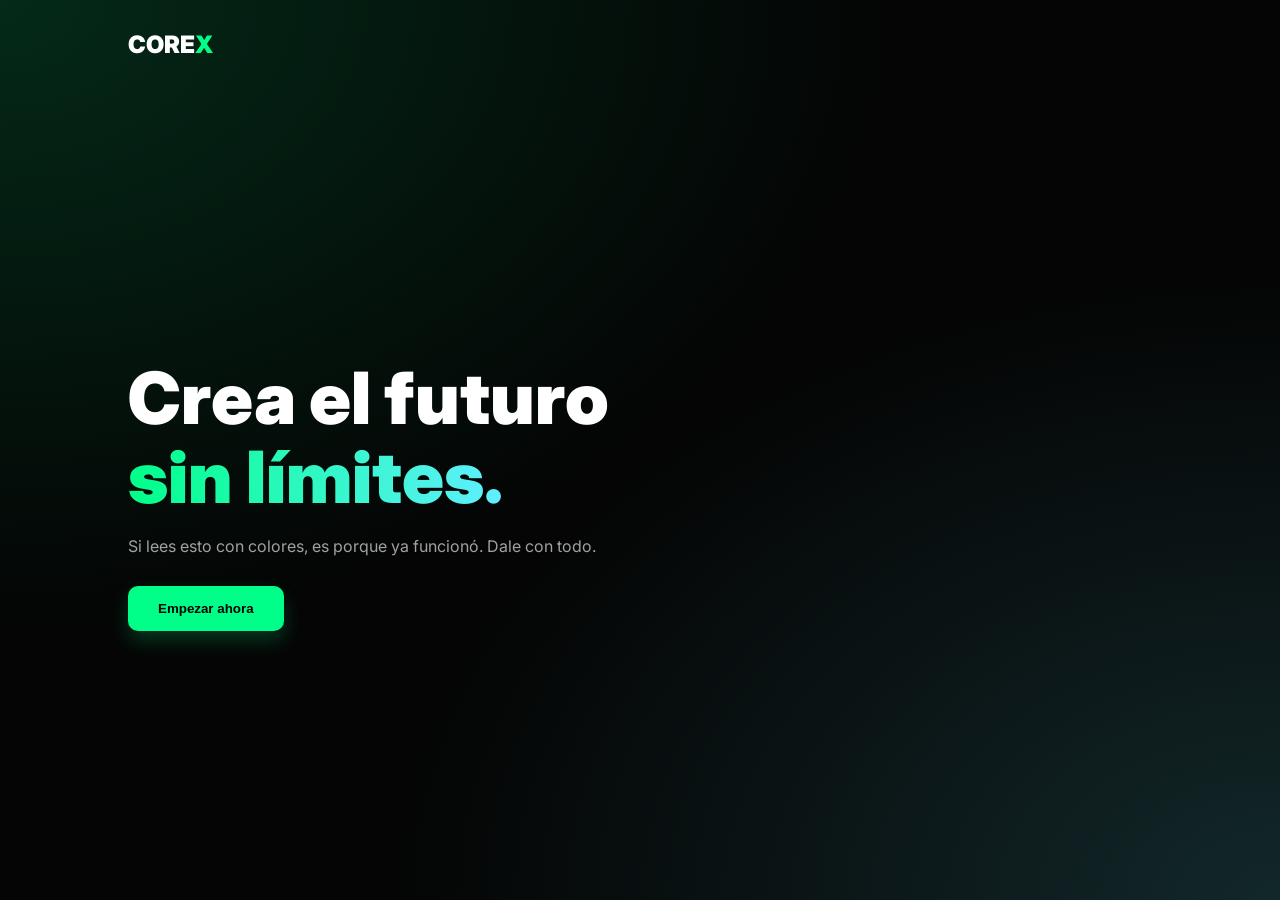
==== index.html @ 579215d2 "primer commit" ====
<!DOCTYPE html>
<html lang="es">
<head>
    <meta charset="UTF-8">
    <meta name="viewport" content="width=device-width, initial-scale=1.0">
    <title>Interface Pro - Fixed</title>
    <link href="https://fonts.googleapis.com/css2?family=Inter:wght@400;700;900&display=swap" rel="stylesheet">
    <style>
        /* CSS INTEGRADO PARA QUE NO TE FALLES */
        :root {
            --bg-dark: #050505;
            --accent: #00ff88;
            --accent-alt: #60efff;
            --text-main: #ffffff;
            --text-dim: #a1a1a1;
        }

        * { margin: 0; padding: 0; box-sizing: border-box; }

        body {
            font-family: 'Inter', sans-serif;
            background-color: var(--bg-dark);
            color: var(--text-main);
            overflow-x: hidden;
            display: flex;
            flex-direction: column;
            min-height: 100vh;
        }

        .mesh-gradient {
            position: fixed;
            top: 0; left: 0; width: 100%; height: 100%;
            z-index: -1;
            background: 
                radial-gradient(at 0% 0%, rgba(0, 255, 136, 0.15) 0px, transparent 50%),
                radial-gradient(at 100% 100%, rgba(96, 239, 255, 0.15) 0px, transparent 50%);
        }

        nav {
            display: flex;
            justify-content: space-between;
            padding: 30px 10%;
            align-items: center;
        }

        .logo { font-weight: 900; font-size: 1.5rem; }
        .logo span { color: var(--accent); }

        .hero {
            flex: 1;
            display: flex;
            align-items: center;
            padding: 0 10%;
        }

        .hero-content { max-width: 700px; }

        h1 {
            font-size: clamp(2.5rem, 7vw, 4.5rem);
            font-weight: 900;
            line-height: 1.1;
            margin-bottom: 20px;
        }

        .text-gradient {
            background: linear-gradient(90deg, var(--accent), var(--accent-alt));
            -webkit-background-clip: text;
            -webkit-text-fill-color: transparent;
        }

        .primary-btn {
            background: var(--accent);
            color: #000;
            border: none;
            padding: 15px 30px;
            border-radius: 10px;
            font-weight: 700;
            cursor: pointer;
            box-shadow: 0 10px 20px rgba(0, 255, 136, 0.2);
        }
    </style>
</head>
<body>
    <div class="mesh-gradient"></div>
    <nav>
        <div class="logo">CORE<span>X</span></div>
    </nav>
    <main class="hero">
        <div class="hero-content">
            <h1>Crea el futuro <br> <span class="text-gradient">sin límites.</span></h1>
            <p style="color: var(--text-dim); margin-bottom: 30px;">Si lees esto con colores, es porque ya funcionó. Dale con todo.</p>
            <button class="primary-btn">Empezar ahora</button>
        </div>
    </main>
</body>
</html>
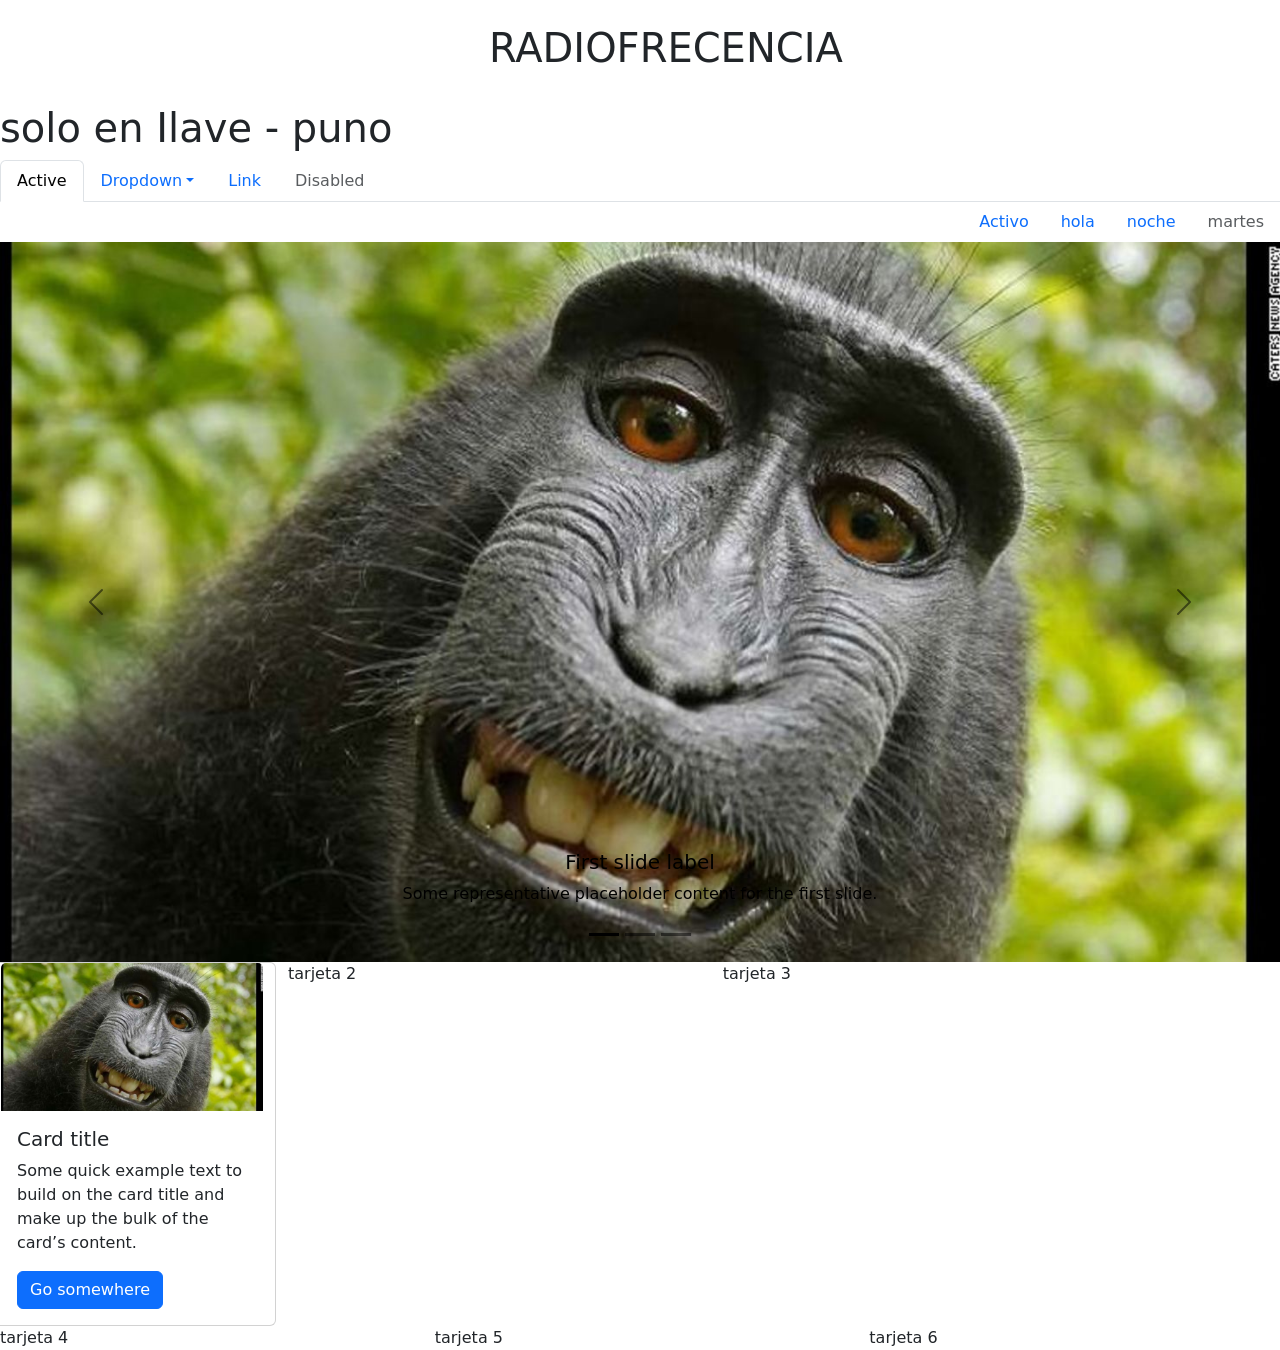
==== commit d21f2095: "Actualizando archivos del proyecto" ====
--- a/index.html
+++ b/index.html
@@ -1,96 +1,162 @@
 <!DOCTYPE html>
-<html lang="es">
+<html lang="en">
 <head>
     <meta charset="UTF-8">
     <meta name="viewport" content="width=device-width, initial-scale=1.0">
-    <title>Interface Pro - Fixed</title>
-    <link href="https://fonts.googleapis.com/css2?family=Inter:wght@400;700;900&display=swap" rel="stylesheet">
-    <style>
-        /* CSS INTEGRADO PARA QUE NO TE FALLES */
-        :root {
-            --bg-dark: #050505;
-            --accent: #00ff88;
-            --accent-alt: #60efff;
-            --text-main: #ffffff;
-            --text-dim: #a1a1a1;
-        }
+    <title>RADIOFRECENCIA</title>
 
-        * { margin: 0; padding: 0; box-sizing: border-box; }
 
-        body {
-            font-family: 'Inter', sans-serif;
-            background-color: var(--bg-dark);
-            color: var(--text-main);
-            overflow-x: hidden;
-            display: flex;
-            flex-direction: column;
-            min-height: 100vh;
-        }
 
-        .mesh-gradient {
-            position: fixed;
-            top: 0; left: 0; width: 100%; height: 100%;
-            z-index: -1;
-            background: 
-                radial-gradient(at 0% 0%, rgba(0, 255, 136, 0.15) 0px, transparent 50%),
-                radial-gradient(at 100% 100%, rgba(96, 239, 255, 0.15) 0px, transparent 50%);
-        }
+     <!-- Bootstrap CSS (desde CDN) LINK DE BOOSTRAP -->
+     <link href="https://cdn.jsdelivr.net/npm/bootstrap@5.3.3/dist/css/bootstrap.min.css" rel="stylesheet">
 
-        nav {
-            display: flex;
-            justify-content: space-between;
-            padding: 30px 10%;
-            align-items: center;
-        }
+     <!-- Tu JS propio -->
+    <script src="script.js"></script>
 
-        .logo { font-weight: 900; font-size: 1.5rem; }
-        .logo span { color: var(--accent); }
 
-        .hero {
-            flex: 1;
-            display: flex;
-            align-items: center;
-            padding: 0 10%;
-        }
+     <!-- MI LINK PARA CONECTAR CON CSS -->
+     <link rel="stylesheet" href="style.css">
 
-        .hero-content { max-width: 700px; }
 
-        h1 {
-            font-size: clamp(2.5rem, 7vw, 4.5rem);
-            font-weight: 900;
-            line-height: 1.1;
-            margin-bottom: 20px;
-        }
 
-        .text-gradient {
-            background: linear-gradient(90deg, var(--accent), var(--accent-alt));
-            -webkit-background-clip: text;
-            -webkit-text-fill-color: transparent;
-        }
+    <!--TRABAJAMOS CON BOOSTRAP-->
+</head>
 
-        .primary-btn {
-            background: var(--accent);
-            color: #000;
-            border: none;
-            padding: 15px 30px;
-            border-radius: 10px;
-            font-weight: 700;
-            cursor: pointer;
-            box-shadow: 0 10px 20px rgba(0, 255, 136, 0.2);
-        }
-    </style>
-</head>
+<!-- EMPEZAMOS CON EL CUERPO DE LA PANA-->
 <body>
-    <div class="mesh-gradient"></div>
-    <nav>
-        <div class="logo">CORE<span>X</span></div>
-    </nav>
-    <main class="hero">
-        <div class="hero-content">
-            <h1>Crea el futuro <br> <span class="text-gradient">sin límites.</span></h1>
-            <p style="color: var(--text-dim); margin-bottom: 30px;">Si lees esto con colores, es porque ya funcionó. Dale con todo.</p>
-            <button class="primary-btn">Empezar ahora</button>
-        </div>
-    </main>
+    <!-- ESTE ES EL LINK DEL CARRUCEL PARA CONECTAR EL JS CON BOOSTRAP-->
+
+    <script src="https://cdn.jsdelivr.net/npm/bootstrap@5.3.3/dist/js/bootstrap.bundle.min.js"></script>
+
+    <div class="mx-auto p-4" style="width: 350px;">
+  <h1>RADIOFRECENCIA</h1>
+</div>
+    <!-- EL SUBTITULO - IZQUIERDA-->
+  <div class="mx-auto p-8s" style="width: 1400px;">
+  <h1>solo en Ilave - puno</h1>
+</div>
+    
+    
+    
+<!--BARRA DE NAVECION (COMPONENETES - BOOSTTRAP)-->
+   <ul class="nav nav-tabs">
+  <li class="nav-item">
+    <a class="nav-link active" aria-current="page" href="#">Active</a>
+  </li>
+  <li class="nav-item dropdown">
+    <a class="nav-link dropdown-toggle" data-bs-toggle="dropdown" href="#" role="button" aria-expanded="false">Dropdown</a>
+    <ul class="dropdown-menu">
+      <li><a class="dropdown-item" href="#">Action</a></li>
+      <li><a class="dropdown-item" href="#">Another action</a></li>
+      <li><a class="dropdown-item" href="#">Something else here</a></li>
+      <li><hr class="dropdown-divider"></li>
+      <li><a class="dropdown-item" href="#">Separated link</a></li>
+    </ul>
+  </li>
+  <li class="nav-item">
+    <a class="nav-link" href="#">Link</a>
+  </li>
+  <li class="nav-item">
+    <a class="nav-link disabled" aria-disabled="true">Disabled</a>
+  </li>
+</ul>
+<!--Alineado a la derecha con .justify-content-end:-->
+
+<ul class="nav justify-content-end">
+  <li class="nav-item">
+    <a class="nav-link active" aria-current="page" href="#">Activo</a>
+  </li>
+  <li class="nav-item">
+    <a class="nav-link" href="#">hola</a>
+  </li>
+  <li class="nav-item">
+    <a class="nav-link" href="#">noche</a>
+  </li>
+  <li class="nav-item">
+    <a class="nav-link disabled" aria-disabled="true">martes</a>
+  </li>
+</ul>
+
+
+<!--barra del carrucel-->
+<div id="carouselExampleDark" class="carousel carousel-dark slide">
+  <div class="carousel-indicators">
+    <button type="button" data-bs-target="#carouselExampleDark" data-bs-slide-to="0" class="active" aria-current="true" aria-label="Slide 1"></button>
+    <button type="button" data-bs-target="#carouselExampleDark" data-bs-slide-to="1" aria-label="Slide 2"></button>
+    <button type="button" data-bs-target="#carouselExampleDark" data-bs-slide-to="2" aria-label="Slide 3"></button>
+  </div>
+  <div class="carousel-inner">
+    <div class="carousel-item active" data-bs-interval="10000">
+      <img src="img/ft1.jpeg" class="d-block w-100" alt="...">
+      <div class="carousel-caption d-none d-md-block">
+        <h5>First slide label</h5>
+        <p>Some representative placeholder content for the first slide.</p>
+      </div>
+    </div>
+    <div class="carousel-item" data-bs-interval="2000">
+      <img src="img/ft2.jpg" class="d-block w-100" alt="...">
+      <div class="carousel-caption d-none d-md-block">
+        <h5>Second slide label</h5>
+        <p>Some representative placeholder content for the second slide.</p>
+      </div>
+    </div>
+    <div class="carousel-item">
+      <img src="img/ft3.jpg" class="d-block w-100" alt="...">
+      <div class="carousel-caption d-none d-md-block">
+        <h5>Third slide label</h5>
+        <p>Some representative placeholder content for the third slide.</p>
+      </div>
+    </div>
+  </div>
+  <button class="carousel-control-prev" type="button" data-bs-target="#carouselExampleDark" data-bs-slide="prev">
+    <span class="carousel-control-prev-icon" aria-hidden="true"></span>
+    <span class="visually-hidden">Previous</span>
+  </button>
+  <button class="carousel-control-next" type="button" data-bs-target="#carouselExampleDark" data-bs-slide="next">
+    <span class="carousel-control-next-icon" aria-hidden="true"></span>
+    <span class="visually-hidden">Next</span>
+  </button>
+</div>
+
+
+
+
+
+
+<!-- FILA 1 -->
+ <!-- PRIMER CUADRO 1-->
+<div class="row">
+    <div class="card" style="width: 18rem;">
+  <img src="img/ft1.jpeg" class="card-img-top" alt="...">
+  <div class="card-body">
+    <h5 class="card-title">Card title</h5>
+    <p class="card-text">Some quick example text to build on the card title and make up the bulk of the card’s content.</p>
+    <a href="#" class="btn btn-primary">Go somewhere</a>
+  </div>
+</div>
+
+<!-- SENDO CUADRO 2-->
+    <div class="col-4"> tarjeta 2 </div>
+
+    <!-- TERCER CUADRO 3-->
+    <div class="col-4"> tarjeta 3 </div>
+</div>
+
+<!-- FILA 2 -->
+<div class="row">
+    <!-- CUARTO CUADRO 4-->
+    <div class="col-4"> tarjeta 4 </div>
+    <!-- QUINTO CUADRO 5-->
+    <div class="col-4"> tarjeta 5 </div>
+    <!-- SEXTO CUADRO 6-->
+    <div class="col-4"> tarjeta 6 </div>
+</div>
+
+
+
+
+
 </body>
-</html>+</html>
+
+
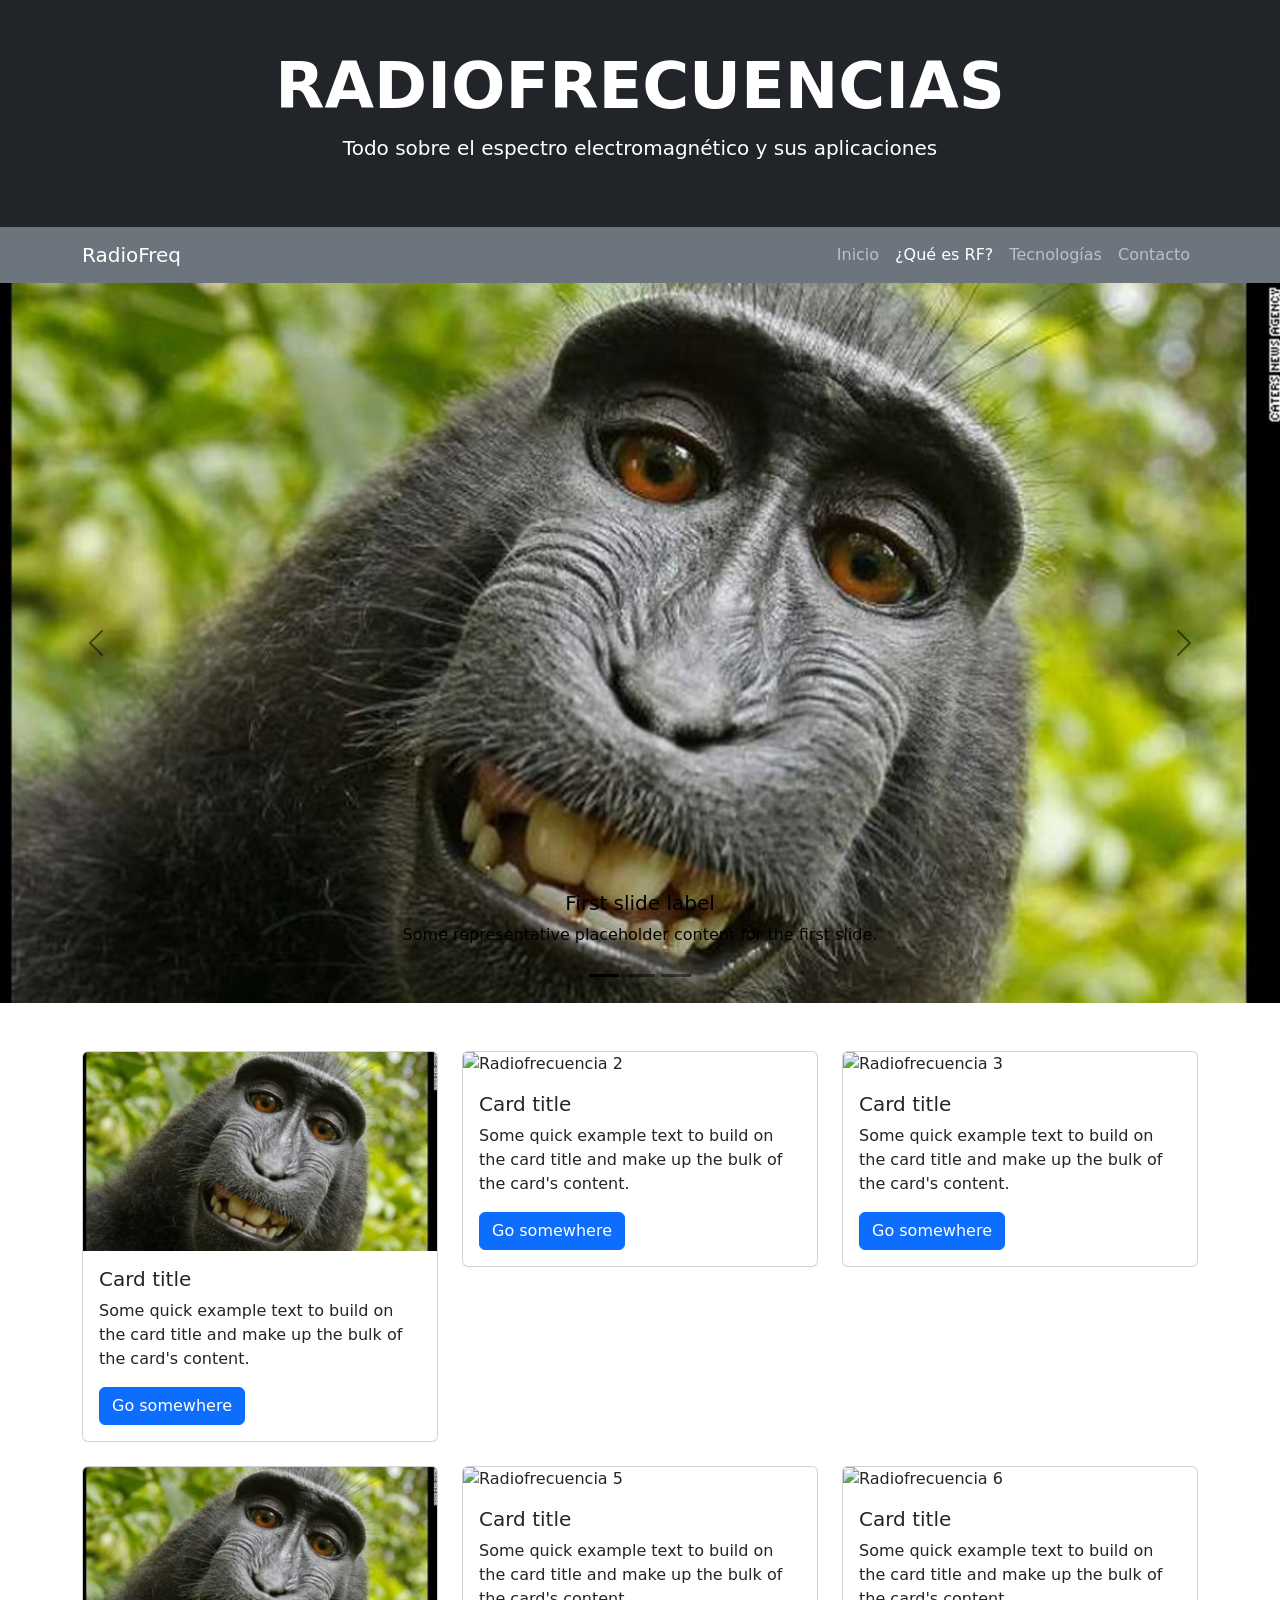
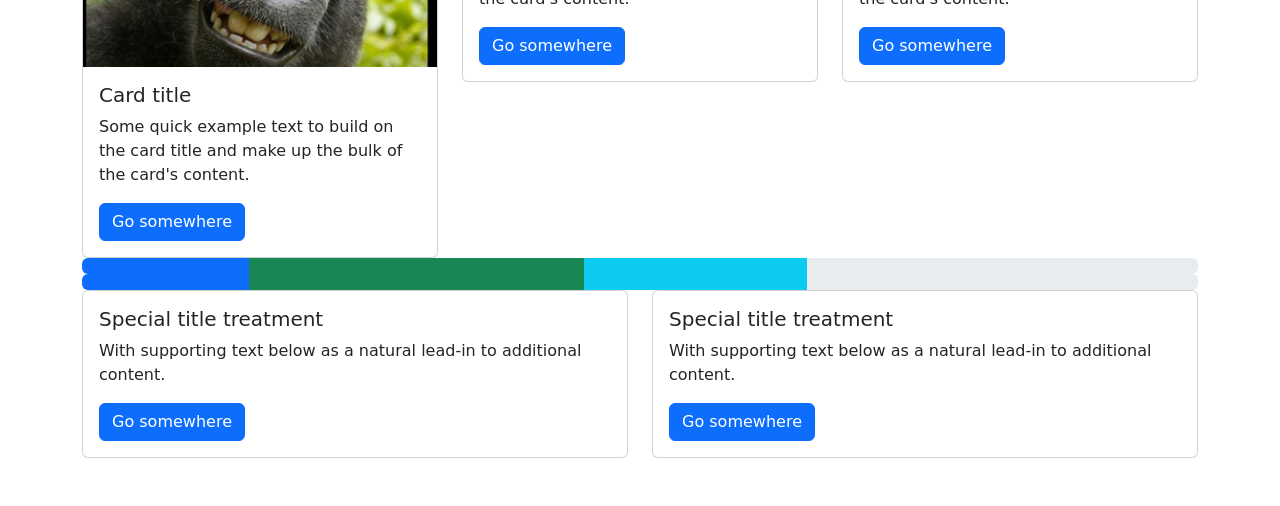
==== commit 9f83bb10: "Actualizando archivos del proyecto" ====
--- a/index.html
+++ b/index.html
@@ -6,6 +6,7 @@
     <title>RADIOFRECENCIA</title>
 
 
+     
 
      <!-- Bootstrap CSS (desde CDN) LINK DE BOOSTRAP -->
      <link href="https://cdn.jsdelivr.net/npm/bootstrap@5.3.3/dist/css/bootstrap.min.css" rel="stylesheet">
@@ -19,63 +20,43 @@
 
 
 
+
+
     <!--TRABAJAMOS CON BOOSTRAP-->
-</head>
+</head> 
 
 <!-- EMPEZAMOS CON EL CUERPO DE LA PANA-->
 <body>
+
+
+
+   
+
+    
     <!-- ESTE ES EL LINK DEL CARRUCEL PARA CONECTAR EL JS CON BOOSTRAP-->
 
     <script src="https://cdn.jsdelivr.net/npm/bootstrap@5.3.3/dist/js/bootstrap.bundle.min.js"></script>
 
-    <div class="mx-auto p-4" style="width: 350px;">
-  <h1>RADIOFRECENCIA</h1>
-</div>
-    <!-- EL SUBTITULO - IZQUIERDA-->
-  <div class="mx-auto p-8s" style="width: 1400px;">
-  <h1>solo en Ilave - puno</h1>
-</div>
-    
-    
-    
-<!--BARRA DE NAVECION (COMPONENETES - BOOSTTRAP)-->
-   <ul class="nav nav-tabs">
-  <li class="nav-item">
-    <a class="nav-link active" aria-current="page" href="#">Active</a>
-  </li>
-  <li class="nav-item dropdown">
-    <a class="nav-link dropdown-toggle" data-bs-toggle="dropdown" href="#" role="button" aria-expanded="false">Dropdown</a>
-    <ul class="dropdown-menu">
-      <li><a class="dropdown-item" href="#">Action</a></li>
-      <li><a class="dropdown-item" href="#">Another action</a></li>
-      <li><a class="dropdown-item" href="#">Something else here</a></li>
-      <li><hr class="dropdown-divider"></li>
-      <li><a class="dropdown-item" href="#">Separated link</a></li>
-    </ul>
-  </li>
-  <li class="nav-item">
-    <a class="nav-link" href="#">Link</a>
-  </li>
-  <li class="nav-item">
-    <a class="nav-link disabled" aria-disabled="true">Disabled</a>
-  </li>
-</ul>
-<!--Alineado a la derecha con .justify-content-end:-->
-
-<ul class="nav justify-content-end">
-  <li class="nav-item">
-    <a class="nav-link active" aria-current="page" href="#">Activo</a>
-  </li>
-  <li class="nav-item">
-    <a class="nav-link" href="#">hola</a>
-  </li>
-  <li class="nav-item">
-    <a class="nav-link" href="#">noche</a>
-  </li>
-  <li class="nav-item">
-    <a class="nav-link disabled" aria-disabled="true">martes</a>
-  </li>
-</ul>
+   <!-- CABECERA - TITULO-->
+<div class="bg-dark text-white text-center py-5">
+    <h1 class="display-3 fw-bold">RADIOFRECUENCIAS</h1>
+    <p class="lead">Todo sobre el espectro electromagnético y sus aplicaciones</p>
+</div>
+
+<!-- NAVBAR -->
+    <nav class="navbar navbar-expand-lg navbar-dark bg-secondary">
+        <div class="container">
+            <a class="navbar-brand" href="#">RadioFreq</a>
+            <div class="collapse navbar-collapse">
+                <ul class="navbar-nav ms-auto">
+                    <li class="nav-item"><a class="nav-link" href="index.html">Inicio</a></li>
+                    <li class="nav-item"><a class="nav-link active" href="quees.html">¿Qué es RF?</a></li>
+                    <li class="nav-item"><a class="nav-link" href="tecnologias.html">Tecnologías</a></li>
+                    <li class="nav-item"><a class="nav-link" href="contacto.html">Contacto</a></li>
+                </ul>
+            </div>
+        </div>
+    </nav>
 
 
 <!--barra del carrucel-->
@@ -124,34 +105,142 @@
 
 
 <!-- FILA 1 -->
- <!-- PRIMER CUADRO 1-->
-<div class="row">
-    <div class="card" style="width: 18rem;">
-  <img src="img/ft1.jpeg" class="card-img-top" alt="...">
-  <div class="card-body">
-    <h5 class="card-title">Card title</h5>
-    <p class="card-text">Some quick example text to build on the card title and make up the bulk of the card’s content.</p>
-    <a href="#" class="btn btn-primary">Go somewhere</a>
-  </div>
-</div>
-
-<!-- SENDO CUADRO 2-->
-    <div class="col-4"> tarjeta 2 </div>
-
-    <!-- TERCER CUADRO 3-->
-    <div class="col-4"> tarjeta 3 </div>
-</div>
-
-<!-- FILA 2 -->
-<div class="row">
-    <!-- CUARTO CUADRO 4-->
-    <div class="col-4"> tarjeta 4 </div>
-    <!-- QUINTO CUADRO 5-->
-    <div class="col-4"> tarjeta 5 </div>
-    <!-- SEXTO CUADRO 6-->
-    <div class="col-4"> tarjeta 6 </div>
-</div>
-
+ <!-- SECCION DE TARJETAS -->
+<div class="container my-5">
+
+    <!-- AQUI CENTRAMOS LOS 6 CUADROS -->
+    <div class="row justify-content-center">
+ <!-- PRIMER CUADRO -->
+        <div class="col-4">
+            <div class="card">
+                <img src="img/ft1.jpeg" class="card-img-top" alt="Radiofrecuencia 1">
+                <div class="card-body">
+                    <h5 class="card-title">Card title</h5>
+                    <p class="card-text">Some quick example text to build on the card title and make up the bulk of the card's content.</p>
+                    <a href="#" class="btn btn-primary">Go somewhere</a>
+                </div>
+            </div>
+        </div>
+ <!-- SENDO CUADRO-->
+        <div class="col-4">
+            <div class="card">
+                <img src="img/ft2.png" class="card-img-top" alt="Radiofrecuencia 2">
+                <div class="card-body">
+                    <h5 class="card-title">Card title</h5>
+                    <p class="card-text">Some quick example text to build on the card title and make up the bulk of the card's content.</p>
+                    <a href="#" class="btn btn-primary">Go somewhere</a>
+                </div>
+            </div>
+        </div>
+ <!-- TERCER CUADRO -->
+        <div class="col-4">
+            <div class="card">
+                <img src="img/ft3.jpeg" class="card-img-top" alt="Radiofrecuencia 3">
+                <div class="card-body">
+                    <h5 class="card-title">Card title</h5>
+                    <p class="card-text">Some quick example text to build on the card title and make up the bulk of the card's content.</p>
+                    <a href="#" class="btn btn-primary">Go somewhere</a>
+                </div>
+            </div>
+        </div>
+
+    </div>
+
+    <!-- FILA 2 -->
+    <div class="row justify-content-center mt-4">
+ <!-- CUARTO CUADRO -->
+        <div class="col-4">
+            <div class="card">
+                <img src="img/ft1.jpeg" class="card-img-top" alt="Radiofrecuencia 4">
+                <div class="card-body">
+                    <h5 class="card-title">Card title</h5>
+                    <p class="card-text">Some quick example text to build on the card title and make up the bulk of the card's content.</p>
+                    <a href="#" class="btn btn-primary">Go somewhere</a>
+                </div>
+            </div>
+        </div>
+ <!-- QUINTO CUADRO -->
+        <div class="col-4">
+            <div class="card">
+                <img src="img/ft2.png" class="card-img-top" alt="Radiofrecuencia 5">
+                <div class="card-body">
+                    <h5 class="card-title">Card title</h5>
+                    <p class="card-text">Some quick example text to build on the card title and make up the bulk of the card's content.</p>
+                    <a href="#" class="btn btn-primary">Go somewhere</a>
+                </div>
+            </div>
+        </div>
+ <!-- SEXTO CUADDRO-->
+        <div class="col-4">
+            <div class="card">
+                <img src="img/ft3.jpeg" class="card-img-top" alt="Radiofrecuencia 6">
+                <div class="card-body">
+                    <h5 class="card-title">Card title</h5>
+                    <p class="card-text">Some quick example text to build on the card title and make up the bulk of the card's content.</p>
+                    <a href="#" class="btn btn-primary">Go somewhere</a>
+                </div>
+            </div>
+        </div>
+
+    </div>
+    <!-- AQUI TERMINAMOS LOS CUADROS COMPLETOS-->
+
+
+                    <!--  LA LINEA DE DIVICION-->
+
+
+
+    <!-- Previous markup -->
+<div class="progress">
+  <div class="progress-bar" role="progressbar" aria-label="Segment one" style="width: 15%" aria-valuenow="15" aria-valuemin="0" aria-valuemax="100"></div>
+  <div class="progress-bar bg-success" role="progressbar" aria-label="Segment two" style="width: 30%" aria-valuenow="30" aria-valuemin="0" aria-valuemax="100"></div>
+  <div class="progress-bar bg-info" role="progressbar" aria-label="Segment three" style="width: 20%" aria-valuenow="20" aria-valuemin="0" aria-valuemax="100"></div>
+</div>
+
+<!-- New markup -->
+<div class="progress-stacked">
+  <div class="progress" role="progressbar" aria-label="Segment one" aria-valuenow="15" aria-valuemin="0" aria-valuemax="100" style="width: 15%">
+    <div class="progress-bar"></div>
+  </div>
+  <div class="progress" role="progressbar" aria-label="Segment two" aria-valuenow="30" aria-valuemin="0" aria-valuemax="100" style="width: 30%">
+    <div class="progress-bar bg-success"></div>
+  </div>
+  <div class="progress" role="progressbar" aria-label="Segment three" aria-valuenow="20" aria-valuemin="0" aria-valuemax="100" style="width: 20%">
+    <div class="progress-bar bg-info"></div>
+  </div>
+</div>
+
+
+<!-- AQUI EMPIEZA LOS DOS CUADROS ABAJO DE LOS 6 -->
+    <div class="row">
+  <div class="col-sm-6 mb-3 mb-sm-0">
+    <div class="card">
+      <div class="card-body">
+        <h5 class="card-title">Special title treatment</h5>
+        <p class="card-text">With supporting text below as a natural lead-in to additional content.</p>
+        <a href="#" class="btn btn-primary">Go somewhere</a>
+      </div>
+    </div>
+  </div>
+  <div class="col-sm-6">
+    <div class="card">
+      <div class="card-body">
+        <h5 class="card-title">Special title treatment</h5>
+        <p class="card-text">With supporting text below as a natural lead-in to additional content.</p>
+        <a href="#" class="btn btn-primary">Go somewhere</a>
+      </div>
+    </div>
+  </div>
+</div>
+
+
+
+
+
+
+
+
+</div>
 
 
 
